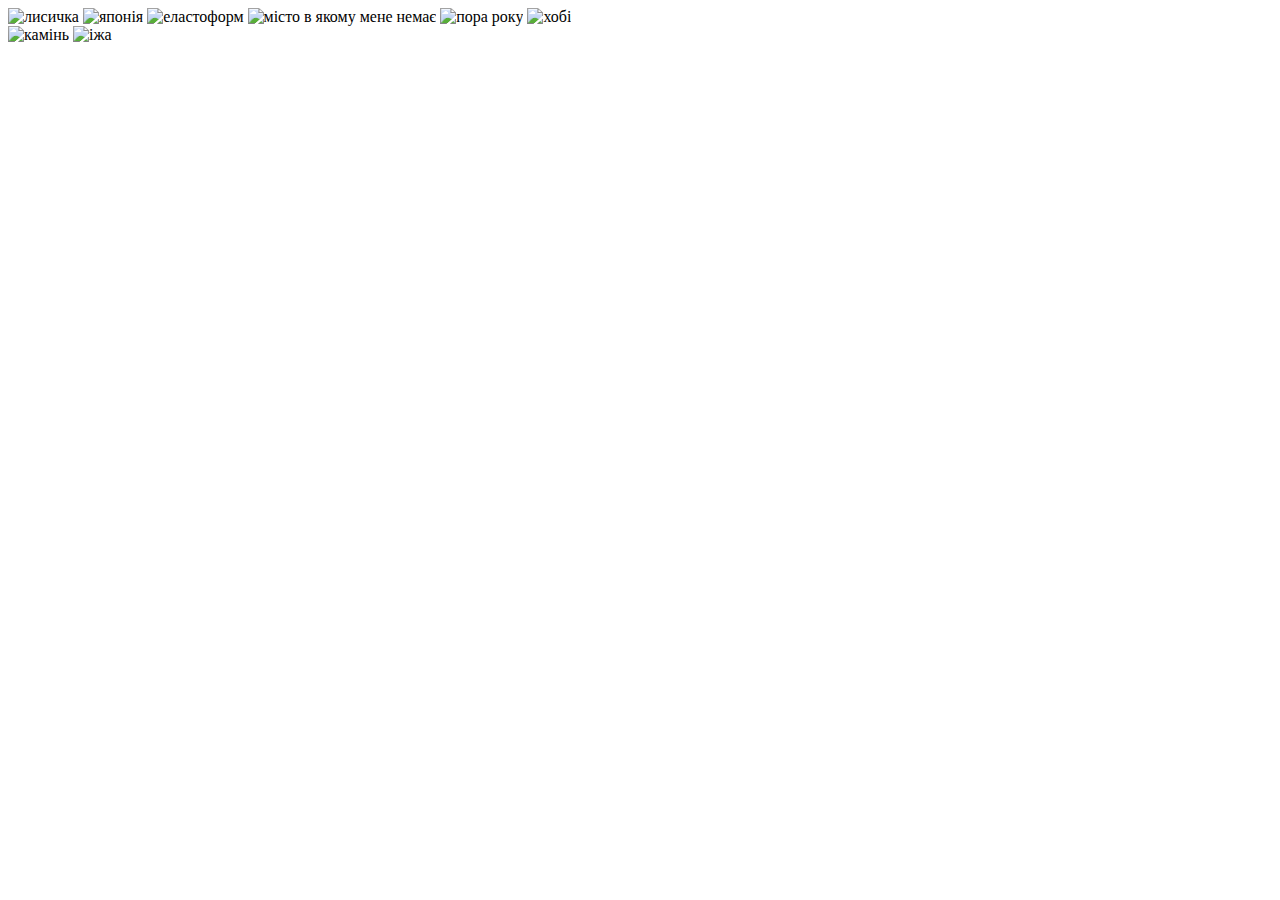
==== Ylik.html @ f2f28fa6 "first commit" ====
<!DOCTYPE html>
<html lang="en">
<head>
    <meta charset="UTF-8">
    <meta name="viewport" content="width=device-width, initial-scale=1.0">
    <title>Ylik</title>
</head>
<body>

    <div class="bg-gradient">
        <div class="wrapper">
            <picture><img src="https://abrakadabra.fun/uploads/posts/2022-03/1647941270_1-abrakadabra-fun-p-anime-lisa-na-avu-10.png" alt="лисичка"></picture>
            <picture><img src="https://piligrimos.com/wp-content/uploads/2023/05/tokyo-seyahat-rehberi-1-1024x684.jpg" alt="японія"></picture>
            <picture><img src="https://images.prom.ua/536115711_w600_h600_536115711.jpg" alt="еластоформ"></picture>
            <picture><img src="https://encrypted-tbn0.gstatic.com/images?q=tbn:ANd9GcQNNpdHn5_SeGws8GdCHeRbL5ili8nbd5_i5S44_251P5qT9XBmBEw88Y333YT-4Ssxq1c&usqp=CAU" alt="місто в якому мене немає"></picture>
            <picture><img src="https://konkurent.ua/media/cache/e7/85/e7859127c3b86d386b9512032b1715a4.jpg" alt="пора року"></picture>
            <picture><img src="https://encrypted-tbn0.gstatic.com/images?q=tbn:ANd9GcQoRSs4aD_kkypkaPqmu6DBOY4Bend1k7argg&usqp=CAU" alt="хобі"></picture>
            <picture><div class="gradient"></div></picture>
            <picture><img src="https://vsviti.com.ua/wp-content/uploads/2016/08/15137460-R3L8T8D-650-amazing-stones-minerals-14__700.jpg" alt="камінь"></picture>
            <!-- <picture><img src="https://img.tsn.ua/cached/053/tsn-36d8529324d0d2add3490e97423bfbc5/thumbs/428x268/1b/f9/d63c5f7d58c989f7a4e4dfb9645ff91b.jpeg" alt="іжа"></picture> -->
            <picture><img src="https://encrypted-tbn0.gstatic.com/images?q=tbn:ANd9GcQ_utUmOOX1NqOtlEfw5w43XkLzzg-qzjPJeIkS4jo96HugsOBdbtApZaeGFVw91pcxc5o&usqp=CAU" alt="іжа"></picture>
    </div>
    </div>

</body>
</html>
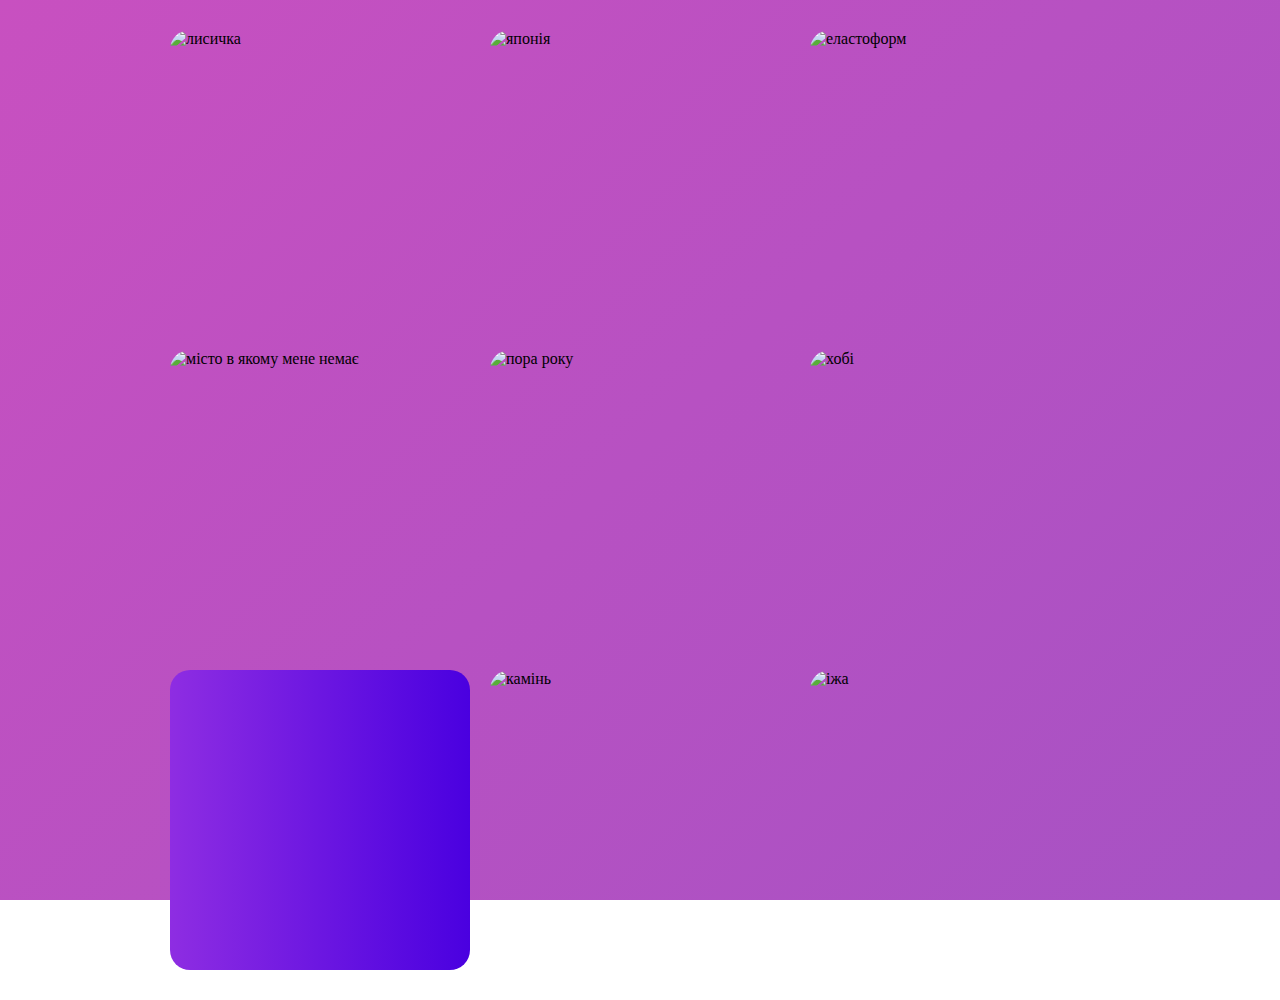
==== commit cabe3865: "asd" ====
--- a/Ylik.html
+++ b/Ylik.html
@@ -3,6 +3,7 @@
 <head>
     <meta charset="UTF-8">
     <meta name="viewport" content="width=device-width, initial-scale=1.0">
+    <link rel="stylesheet" href="./css/style.css">
     <title>Ylik</title>
 </head>
 <body>
--- a/css/style.css
+++ b/css/style.css
@@ -0,0 +1,47 @@
+.wrapper {
+    width: 940px;
+    display: flex;
+    margin: 0 auto;
+    flex-wrap: wrap;
+    padding: 30px 0;
+    gap: 20px;
+}
+body {
+    box-sizing: border-box;
+    margin: 0;
+    padding: 0;
+}
+.gradient {
+    background: linear-gradient(to right, #8e2de2, #4a00e0);
+    width: 300px;
+    height: 300px;
+    border-radius: 20px;
+}
+picture {
+    display: block;
+    width: 300px;
+    height: 300px;
+}
+img {
+    display: block;
+    width: 100%;
+    height: 100%;
+    border-radius: 20px;
+}
+.bg-gradient {
+    height: 100vh; /* Змініть висоту за необхідністю */
+    background: linear-gradient(135deg, #c850c0, #4158d0);
+    background-size: 400% 400%;
+    animation: gradientAnimation 8s ease infinite;
+}
+@keyframes gradientAnimation {
+    0% {
+        background-position: 0% 50%;
+    }
+    50% {
+        background-position: 100% 50%;
+    }
+    100% {
+        background-position: 0% 50%;
+    }
+}
